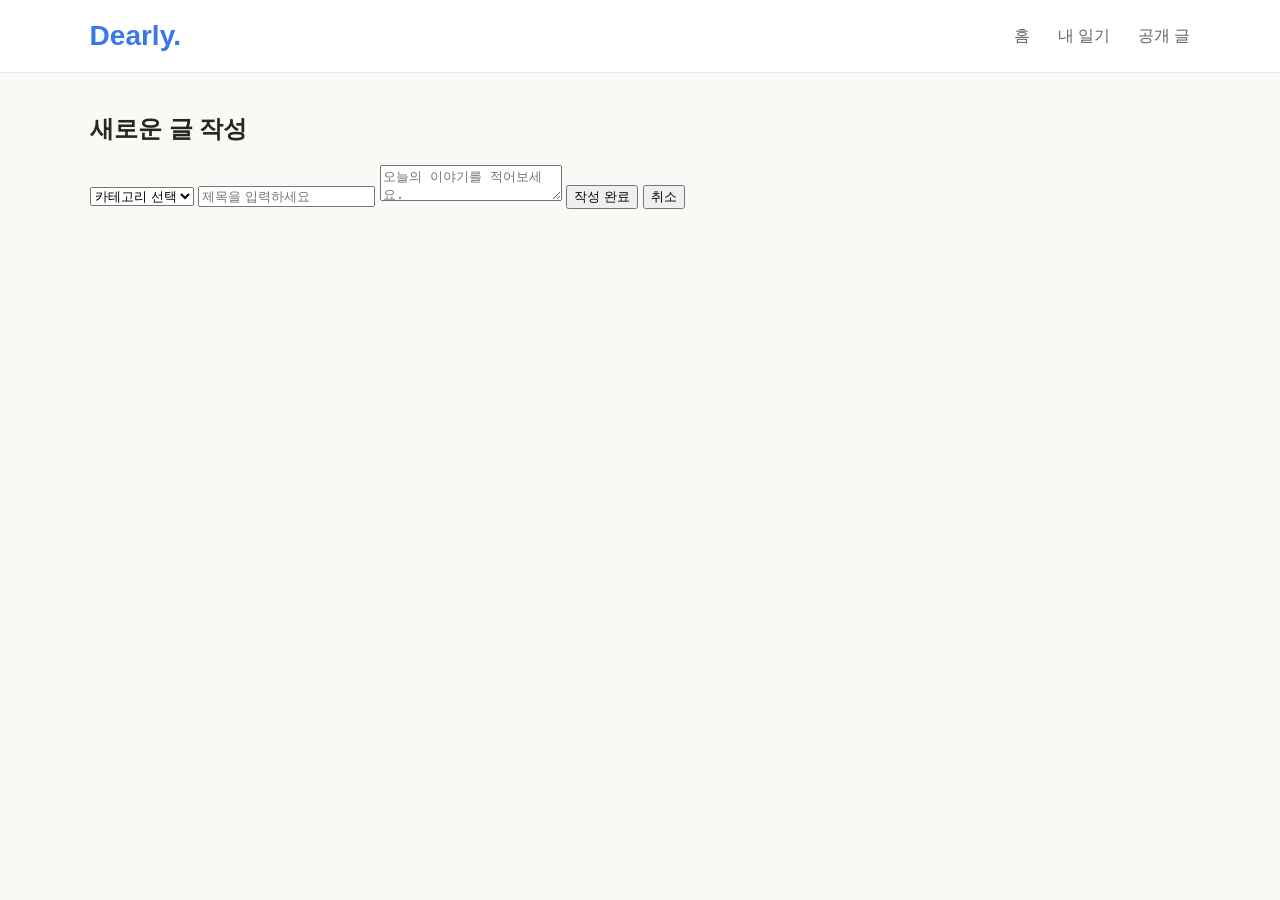
==== write.html @ 4ddaefbc "second commit : write page, file name" ====
<!DOCTYPE html>
<html lang="ko">
<head>
    <meta charset="UTF-8">
    <meta name="viewport" content="width=device-width, initial-scale=1.0">
    <title>Dearly - 글쓰기</title>
    <link rel="stylesheet" href="style.css">
</head>
<body>
    <header class="header">
        <h1 class="logo">Dearly.</h1>
        <nav class="menu">
            <a href="index.html">홈</a>
            <a href="2.html">내 일기</a>
            <a href="3.html">공개 글</a>
        </nav>
    </header>

    <main class="container">
        <section>
            <h2>새로운 글 작성</h2>

            <form id="write-form">
                <select id="category" required>
                    <option value="">카테고리 선택</option>
                    <option value="일상">일상</option>
                    <option value="생각">생각</option>
                    <option value="여행">여행</option>
                </select>

                <input type="text" id="title"
                       placeholder="제목을 입력하세요" required>

                <textarea id="content"
                          placeholder="오늘의 이야기를 적어보세요."
                          required></textarea>

                <button type="submit">작성 완료</button>
                <button type="button"
                        onclick="location.href='index.html'">
                    취소
                </button>
            </form>
        </section>
    </main>

    <script src="script.js" defer></script>
</body>
</html>
---- style.css ----
/* 기본 설정 */
* {
    box-sizing: border-box;
}

body {
    margin: 0;
    font-family: Arial, "Malgun Gothic", sans-serif;
    background-color: #faf9f6;
    color: #252522;
}

/* 상단 메뉴 */
.header {
    display: flex;
    align-items: center;
    justify-content: space-between;
    padding: 20px 7%;
    background-color: white;
    border-bottom: 1px solid #e9e7e0;
}

.logo {
    color: #3978e8;
    margin: 0;
    font-size: 28px;
}

.menu {
    display: flex;
    gap: 28px;
}

.menu a {
    color: #666;
    text-decoration: none;
}

.menu a:hover,
.menu a.active {
    color: #3978e8;
}

/* 버튼 */
.write-button {
    background-color: #3978e8;
    color: white;
    border: none;
    border-radius: 8px;
    padding: 12px 18px;
    cursor: pointer;
}

.write-button:hover {
    background-color: #245fc5;
}

/* 본문 */
.container {
    width: 86%;
    max-width: 1100px;
    margin: 40px auto;
}

/* 소개 영역 */
.hero {
    background-color: #edf4ff;
    border-radius: 14px;
    padding: 45px 35px;
    margin-bottom: 40px;
}

.subtitle {
    color: #3978e8;
    font-size: 12px;
    letter-spacing: 2px;
}

.hero h2 {
    font-size: 32px;
    margin-bottom: 12px;
}

.hero p {
    line-height: 1.7;
}

/* 게시글 제목 영역 */
.section-header {
    display: flex;
    align-items: center;
    justify-content: space-between;
    margin-bottom: 20px;
}

.section-header h2 {
    margin-bottom: 8px;
}

.section-header p {
    color: #777;
    font-size: 14px;
    margin-top: 0;
}

/* 게시글 카드 */
.post-list {
    display: grid;
    grid-template-columns: repeat(3, minmax(0, 1fr));
    gap: 20px;
}

.post-card {
    background-color: white;
    border: 1px solid #e5e7eb;
    border-radius: 10px;
    padding: 24px;
    transition: transform 0.2s;
}

.post-card:hover {
    transform: translateY(-4px);
}

.category {
    color: #3978e8;
    font-size: 12px;
}

.post-card h3 {
    font-size: 19px;
    margin: 18px 0 12px;
}

.post-content {
    color: #666;
    font-size: 14px;
    line-height: 1.7;
}

.post-date {
    color: #999;
    font-size: 12px;
    margin-top: 24px;
}

/* 하단 */
footer {
    text-align: center;
    padding: 30px;
    color: #999;
    font-size: 12px;
}

/* 모바일 화면 */
@media (max-width: 700px) {
    .header {
        flex-wrap: wrap;
        gap: 16px;
    }

    .menu {
        gap: 14px;
    }

    .container {
        width: 90%;
    }

    .hero h2 {
        font-size: 25px;
    }

    .post-list {
        grid-template-columns: 1fr;
    }
}
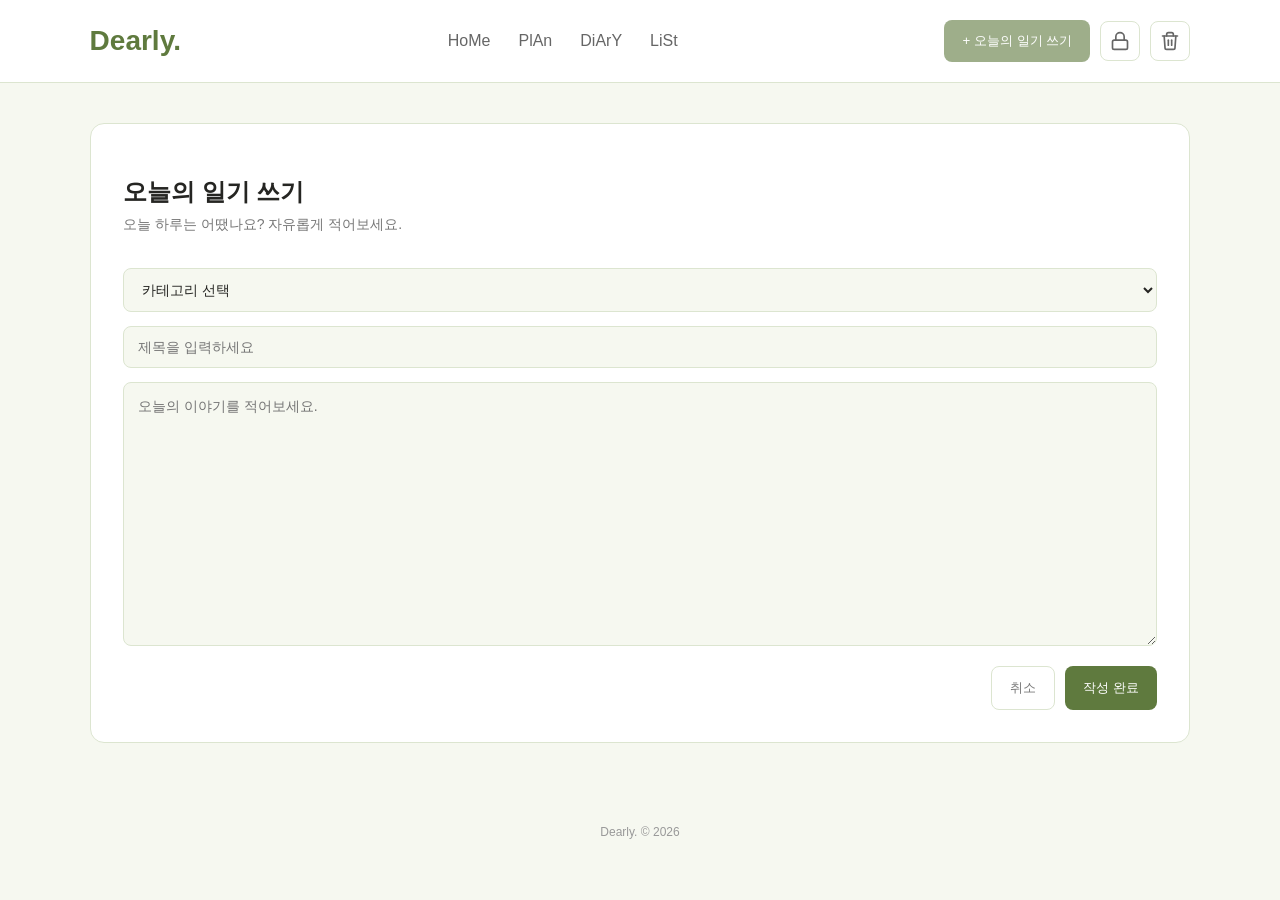
==== commit 5897bf89: "third commit : design, file connect, calender" ====
--- a/write.html
+++ b/write.html
@@ -3,24 +3,988 @@
 <head>
     <meta charset="UTF-8">
     <meta name="viewport" content="width=device-width, initial-scale=1.0">
-    <title>Dearly - 글쓰기</title>
-    <link rel="stylesheet" href="style.css">
+    <title>Dearly - 오늘의 일기 쓰기</title>
+    <style>
+/* 기본 설정 */
+* {
+    box-sizing: border-box;
+}
+
+body {
+    margin: 0;
+    font-family: Arial, "Malgun Gothic", sans-serif;
+    background-color: #f6f8f0;
+    color: #252522;
+}
+
+/* 상단 메뉴 */
+.header {
+    display: flex;
+    align-items: center;
+    justify-content: space-between;
+    padding: 20px 7%;
+    background-color: white;
+    border-bottom: 1px solid #dce5d0;
+}
+
+.logo {
+    color: #5f7a3e;
+    margin: 0;
+    font-size: 28px;
+}
+
+.menu {
+    display: flex;
+    gap: 28px;
+}
+
+.menu a {
+    color: #666;
+    text-decoration: none;
+}
+
+.menu a:hover,
+.menu a.active {
+    color: #5f7a3e;
+}
+
+/* 헤더 오른쪽 액션 영역 (글쓰기 / 비밀일기 / 감정쓰레기통) */
+.header-actions {
+    display: flex;
+    align-items: center;
+    gap: 10px;
+}
+
+/* 버튼 */
+.write-button {
+    background-color: #5f7a3e;
+    color: white;
+    border: none;
+    border-radius: 8px;
+    padding: 12px 18px;
+    cursor: pointer;
+    white-space: nowrap;
+}
+
+.write-button:hover {
+    background-color: #46602b;
+}
+
+/* 아이콘 버튼 (자물쇠 / 쓰레기통) */
+.icon-button {
+    display: flex;
+    align-items: center;
+    justify-content: center;
+    width: 40px;
+    height: 40px;
+    flex-shrink: 0;
+    border: 1px solid #dce5d0;
+    border-radius: 8px;
+    background-color: white;
+    color: #666;
+    cursor: pointer;
+    transition: background-color 0.2s, color 0.2s, border-color 0.2s;
+}
+
+.icon-button:hover {
+    background-color: #eef3e1;
+    border-color: #c3d1a4;
+    color: #5f7a3e;
+}
+
+/* 본문 */
+.container {
+    width: 86%;
+    max-width: 1100px;
+    margin: 40px auto;
+}
+
+/* ===================== 캘린더 영역 ===================== */
+.calendar-section {
+    background-color: white;
+    border: 1px solid #dce5d0;
+    border-radius: 14px;
+    padding: 24px;
+    margin-bottom: 30px;
+}
+
+.calendar-toolbar {
+    display: flex;
+    align-items: center;
+    justify-content: space-between;
+    flex-wrap: wrap;
+    gap: 12px;
+    margin-bottom: 18px;
+}
+
+.calendar-nav {
+    display: flex;
+    align-items: center;
+    gap: 14px;
+}
+
+.cal-arrow {
+    background: none;
+    border: none;
+    font-size: 16px;
+    color: #5f7a3e;
+    cursor: pointer;
+    padding: 4px 10px;
+    border-radius: 6px;
+}
+
+.cal-arrow:hover {
+    background-color: #eef3e1;
+}
+
+.calendar-label {
+    margin: 0;
+    font-size: 17px;
+    min-width: 210px;
+    text-align: center;
+}
+
+.toggle-view-button {
+    background-color: #eef3e1;
+    color: #5f7a3e;
+    border: none;
+    border-radius: 8px;
+    padding: 8px 14px;
+    font-size: 13px;
+    cursor: pointer;
+}
+
+.toggle-view-button:hover {
+    background-color: #dde6c8;
+}
+
+/* 요일 헤더 (주간/월간 공용) */
+.calendar-weekdays {
+    display: grid;
+    grid-template-columns: repeat(7, 1fr);
+    text-align: center;
+    color: #999;
+    font-size: 12px;
+    font-weight: bold;
+    border: 1px solid #ddd9cc;
+    border-bottom: none;
+    background-color: #f3f1ea;
+}
+
+.calendar-weekdays span {
+    padding: 10px 0;
+    border-right: 1px solid #ddd9cc;
+}
+
+.calendar-weekdays span:last-child {
+    border-right: none;
+}
+
+.calendar-weekdays span:first-child {
+    color: #e65050;
+}
+
+.calendar-weekdays span:last-child {
+    color: #5f7a3e;
+}
+
+/* 주간 뷰: 표(table) 모양 - 셀 사이 테두리로 구분 */
+.week-view {
+    display: grid;
+    grid-template-columns: repeat(7, 1fr);
+    border: 1px solid #ddd9cc;
+    border-top: none;
+}
+
+.day-cell {
+    position: relative;
+    display: flex;
+    flex-direction: column;
+    align-items: center;
+    gap: 6px;
+    padding: 16px 0 22px;
+    background-color: white;
+    border-right: 1px solid #ddd9cc;
+    min-height: 76px;
+}
+
+.day-cell:last-child {
+    border-right: none;
+}
+
+.day-cell.today {
+    background-color: #5f7a3e;
+    color: white;
+}
+
+.day-weekday {
+    font-size: 12px;
+    color: #999;
+}
+
+.day-cell.sunday .day-number {
+    color: #e65050;
+}
+
+.day-cell.saturday .day-number {
+    color: #5f7a3e;
+}
+
+.day-number {
+    font-size: 18px;
+    font-weight: bold;
+}
+
+.day-cell.today .day-number {
+    color: white;
+}
+
+.day-dot {
+    position: absolute;
+    bottom: 6px;
+    width: 5px;
+    height: 5px;
+    border-radius: 50%;
+    background-color: #5f7a3e;
+}
+
+.day-cell.today .day-dot {
+    background-color: white;
+}
+
+/* 월간 뷰: 표(table) 모양 - 셀 사이 테두리로 구분 */
+.month-grid {
+    display: grid;
+    grid-template-columns: repeat(7, 1fr);
+    grid-auto-rows: 56px;
+    border: 1px solid #ddd9cc;
+    border-top: none;
+}
+
+.month-cell {
+    position: relative;
+    display: flex;
+    flex-direction: column;
+    align-items: center;
+    justify-content: center;
+    background-color: white;
+    border-right: 1px solid #ddd9cc;
+    border-bottom: 1px solid #ddd9cc;
+    font-size: 13px;
+}
+
+.month-cell:nth-child(7n) {
+    border-right: none;
+}
+
+.month-cell.other-month {
+    color: #ccc;
+    background-color: #f6f8f0;
+}
+
+.month-cell.today {
+    background-color: #5f7a3e;
+    color: white;
+}
+
+.month-cell .day-dot {
+    position: absolute;
+    bottom: 6px;
+    width: 4px;
+    height: 4px;
+    border-radius: 50%;
+    background-color: #5f7a3e;
+}
+
+.month-cell.today .day-dot {
+    background-color: white;
+}
+
+/* 소개 영역 */
+.hero {
+    background-color: #eef3e1;
+    border-radius: 14px;
+    padding: 45px 35px;
+    margin-bottom: 40px;
+}
+
+.subtitle {
+    color: #5f7a3e;
+    font-size: 12px;
+    letter-spacing: 2px;
+}
+
+.hero h2 {
+    font-size: 32px;
+    margin-bottom: 12px;
+}
+
+.hero p {
+    line-height: 1.7;
+}
+
+/* 게시글 제목 영역 */
+.section-header {
+    display: flex;
+    align-items: center;
+    justify-content: space-between;
+    margin-bottom: 20px;
+}
+
+.section-header h2 {
+    margin-bottom: 8px;
+}
+
+.section-header p {
+    color: #777;
+    font-size: 14px;
+    margin-top: 0;
+}
+
+/* 게시글 카드 */
+.post-list {
+    display: grid;
+    grid-template-columns: repeat(3, minmax(0, 1fr));
+    gap: 20px;
+}
+
+.post-card {
+    background-color: white;
+    border: 1px solid #dbe5d2;
+    border-radius: 10px;
+    padding: 24px;
+    transition: transform 0.2s;
+}
+
+.post-card:hover {
+    transform: translateY(-4px);
+}
+
+.category {
+    color: #5f7a3e;
+    font-size: 12px;
+}
+
+.post-card h3 {
+    font-size: 19px;
+    margin: 18px 0 12px;
+}
+
+.post-content {
+    color: #666;
+    font-size: 14px;
+    line-height: 1.7;
+}
+
+.post-date {
+    color: #999;
+    font-size: 12px;
+    margin-top: 24px;
+}
+
+/* 글쓰기 폼 (write.html) */
+.write-section {
+    background-color: white;
+    border: 1px solid #dce5d0;
+    border-radius: 14px;
+    padding: 32px;
+    margin-bottom: 30px;
+}
+
+.write-form {
+    display: flex;
+    flex-direction: column;
+    gap: 14px;
+    margin-top: 10px;
+}
+
+.write-form select,
+.write-form input[type="text"],
+.write-form textarea {
+    width: 100%;
+    padding: 12px 14px;
+    border: 1px solid #dce5d0;
+    border-radius: 8px;
+    font-family: inherit;
+    font-size: 14px;
+    color: #252522;
+    background-color: #f6f8f0;
+}
+
+.write-form select:focus,
+.write-form input[type="text"]:focus,
+.write-form textarea:focus {
+    outline: none;
+    border-color: #5f7a3e;
+    background-color: white;
+}
+
+.write-form textarea {
+    resize: vertical;
+    line-height: 1.7;
+}
+
+.write-form-buttons {
+    display: flex;
+    justify-content: flex-end;
+    gap: 10px;
+    margin-top: 6px;
+}
+
+.cancel-button {
+    background-color: white;
+    color: #777;
+    border: 1px solid #dce5d0;
+    border-radius: 8px;
+    padding: 12px 18px;
+    cursor: pointer;
+}
+
+.cancel-button:hover {
+    background-color: #f6f8f0;
+}
+
+.write-button.active {
+    opacity: 0.6;
+    cursor: default;
+}
+
+/* 준비중 안내 (plan.html 등 스켈레톤 페이지용) */
+.placeholder-box {
+    background-color: white;
+    border: 1px dashed #c3d1a4;
+    border-radius: 14px;
+    padding: 60px 30px;
+    text-align: center;
+    color: #777;
+}
+
+.placeholder-box h2 {
+    color: #5f7a3e;
+    margin-bottom: 10px;
+}
+
+/* 하단 */
+footer {
+    text-align: center;
+    padding: 30px;
+    color: #999;
+    font-size: 12px;
+}
+
+/* 모바일 화면 */
+@media (max-width: 700px) {
+    .header {
+        flex-wrap: wrap;
+        gap: 16px;
+    }
+
+    .menu {
+        gap: 14px;
+    }
+
+    .header-actions {
+        gap: 6px;
+    }
+
+    .container {
+        width: 90%;
+    }
+
+    .hero h2 {
+        font-size: 25px;
+    }
+
+    .post-list {
+        grid-template-columns: 1fr;
+    }
+
+    .calendar-toolbar {
+        justify-content: center;
+    }
+
+    .calendar-label {
+        min-width: auto;
+        font-size: 14px;
+    }
+
+    .day-number {
+        font-size: 14px;
+    }
+
+    .month-cell {
+        height: 40px;
+        font-size: 11px;
+    }
+}
+
+
+/* =====================================================
+   다이어리 페이지 전용 (양피지 / 싸이월드 감성)
+   body.diary-page 안에서만 적용되므로
+   index.html, 3.html, write.html에는 영향 없음
+   ===================================================== */
+
+/* 페이지 전체 배경: 말차색 종이 질감 (이미지 없이 그라디언트로 표현) */
+body.diary-page {
+    font-family: "Gowun Batang", "Nanum Myeongjo", "Malgun Gothic", serif;
+    background-color: #dfe4c4;
+    background-image:
+        radial-gradient(circle at 15% 20%, rgba(255, 255, 255, 0.25), transparent 40%),
+        radial-gradient(circle at 85% 75%, rgba(90, 110, 50, 0.18), transparent 45%),
+        repeating-linear-gradient(
+            0deg,
+            rgba(90, 110, 50, 0.04),
+            rgba(90, 110, 50, 0.04) 2px,
+            transparent 2px,
+            transparent 4px
+        );
+    color: #3c4a28;
+}
+
+/* 헤더는 기존 톤을 유지하되 살짝 말차빛으로 */
+body.diary-page .header {
+    background-color: #f2f5e2;
+    border-bottom: 1px solid #c3cf9c;
+}
+
+body.diary-page .menu a {
+    color: #7c8a5c;
+}
+
+body.diary-page .menu a:hover,
+body.diary-page .menu a.active {
+    color: #5f7a3e;
+}
+
+body.diary-page .write-button {
+    background-color: #5f7a3e;
+}
+
+body.diary-page .write-button:hover {
+    background-color: #46602b;
+}
+
+/* 표지 영역: 양피지 가죽 노트 표지처럼 (베이지 종이색 유지) */
+body.diary-page .diary-cover {
+    background: linear-gradient(135deg, #f7ecd1, #ead9ab);
+    border: 1px solid #c9b07f;
+    border-radius: 10px;
+    box-shadow:
+        inset 0 0 0 6px #fbf6e8,
+        inset 0 0 40px rgba(139, 90, 43, 0.15),
+        0 6px 18px rgba(58, 74, 38, 0.25);
+    position: relative;
+}
+
+/* 표지 모서리 닳은 느낌 */
+body.diary-page .diary-cover::before {
+    content: "";
+    position: absolute;
+    inset: 0;
+    border-radius: 10px;
+    background:
+        radial-gradient(circle at 0% 0%, rgba(139, 90, 43, 0.25), transparent 25%),
+        radial-gradient(circle at 100% 100%, rgba(139, 90, 43, 0.2), transparent 25%);
+    pointer-events: none;
+}
+
+body.diary-page .diary-cover .subtitle {
+    color: #a1712f;
+    letter-spacing: 3px;
+}
+
+body.diary-page .diary-cover h2 {
+    color: #5a4322;
+    font-size: 30px;
+}
+
+body.diary-page .diary-cover p {
+    color: #6f5b3a;
+}
+
+body.diary-page .section-header h2 {
+    color: #3c4a28;
+}
+
+body.diary-page .section-header p,
+body.diary-page #post-count {
+    color: #7c8a5c;
+}
+
+/* 게시글 카드: 양피지 낱장 종이 느낌 + 살짝 비뚤어진 스크랩북 배치 (베이지 종이색 유지) */
+body.diary-page .post-card {
+    background-color: #fdf8ec;
+    background-image: repeating-linear-gradient(
+        0deg,
+        transparent,
+        transparent 27px,
+        rgba(139, 111, 71, 0.08) 28px
+    );
+    border: 1px solid #d8c196;
+    border-radius: 2px;
+    box-shadow:
+        0 2px 4px rgba(74, 58, 36, 0.15),
+        0 10px 16px rgba(74, 58, 36, 0.12);
+    position: relative;
+}
+
+/* 종이 귀퉁이가 살짝 접힌 느낌 (뒤로 보이는 배경은 말차색 페이지) */
+body.diary-page .post-card::after {
+    content: "";
+    position: absolute;
+    right: 0;
+    bottom: 0;
+    width: 22px;
+    height: 22px;
+    background: linear-gradient(135deg, transparent 50%, #dfe4c4 50%);
+    box-shadow: -2px -2px 4px rgba(74, 58, 36, 0.15);
+}
+
+/* 카드마다 번갈아 살짝 기울여 스크랩북처럼 */
+body.diary-page .post-card:nth-child(odd) {
+    transform: rotate(-1deg);
+}
+
+body.diary-page .post-card:nth-child(even) {
+    transform: rotate(1deg);
+}
+
+body.diary-page .post-card:hover {
+    transform: translateY(-4px) rotate(0deg);
+}
+
+body.diary-page .category {
+    color: #a1712f;
+    font-weight: bold;
+}
+
+body.diary-page .post-card h3 {
+    color: #4a3a24;
+}
+
+body.diary-page .post-content {
+    color: #5a4a30;
+}
+
+body.diary-page .post-date {
+    color: #a1916f;
+}
+
+body.diary-page footer {
+    color: #8a9770;
+}
+
+</style>
+    <script>
+const posts = [
+    {
+        id: 1,
+        category: "일상",
+        title: "오늘의 노을이 정말 예뻤다",
+        content: "하루가 끝나가는 시간이 이렇게 아름다울 줄이야. 오랜만에 마음이 편안해졌다.",
+        date: "2026.10.25"
+    },
+    {
+        id: 2,
+        category: "생각",
+        title: "새로운 시작을 준비하며",
+        content: "지금까지 해온 것들을 돌아보며 앞으로 더 좋은 방향으로 나아가고 싶다.",
+        date: "2026.10.24"
+    },
+    {
+        id: 3,
+        category: "여행",
+        title: "주말에 다녀온 작은 여행",
+        content: "맑은 공기와 푸른 나무 덕분에 일상의 스트레스를 잠시 잊을 수 있었다.",
+        date: "2026.10.22"
+    }
+];
+
+// HTML 요소 선택
+const postList = document.querySelector("#post-list");
+const postCount = document.querySelector("#post-count");
+
+// 게시글 영역이 있는 페이지(index.html, list.html 등)에서만 실행
+if (postList) {
+    if (postCount) {
+        // 게시글 개수 표시
+        postCount.textContent = `총 ${posts.length}개의 글`;
+    }
+
+    // 게시글 카드 생성
+    posts.forEach(function(post) {
+        // 카드 요소 생성
+        const card = document.createElement("article");
+        card.className = "post-card";
+
+        // 카테고리
+        const category = document.createElement("span");
+        category.className = "category";
+        category.textContent = post.category;
+
+        // 제목
+        const title = document.createElement("h3");
+        title.textContent = post.title;
+
+        // 본문
+        const content = document.createElement("p");
+        content.className = "post-content";
+        content.textContent = post.content;
+
+        // 작성일
+        const date = document.createElement("p");
+        date.className = "post-date";
+        date.textContent = post.date;
+
+        // 카드에 요소 추가
+        card.append(category, title, content, date);
+
+        // 게시글 목록에 카드 추가
+        postList.appendChild(card);
+    });
+}
+
+
+// 글쓰기 페이지
+const writeForm = document.querySelector("#write-form");
+
+if (writeForm) {
+    writeForm.addEventListener("submit", function(event) {
+        event.preventDefault();
+
+        const newPost = {
+            id: Date.now(),
+            category: document.querySelector("#category").value,
+            title: document.querySelector("#title").value,
+            content: document.querySelector("#content").value,
+            date: new Date().toLocaleDateString("ko-KR")
+        };
+
+        posts.push(newPost);
+
+        localStorage.setItem("posts", JSON.stringify(posts));
+
+        alert("글이 등록되었습니다!");
+
+        location.href = "index.html";
+    });
+}
+
+
+// ===================== 캘린더 (주간 / 월간) =====================
+const weekView = document.querySelector("#weekView");
+const monthView = document.querySelector("#monthView");
+const monthGrid = document.querySelector("#monthGrid");
+const calendarLabel = document.querySelector("#calendarLabel");
+const prevBtn = document.querySelector("#prevBtn");
+const nextBtn = document.querySelector("#nextBtn");
+const toggleViewBtn = document.querySelector("#toggleViewBtn");
+
+// 캘린더 요소가 있는 페이지(메인 페이지)에서만 실행
+if (weekView && monthView && monthGrid && calendarLabel && prevBtn && nextBtn && toggleViewBtn) {
+
+    const weekdayNames = ["일", "월", "화", "수", "목", "금", "토"];
+
+    let viewMode = "week";          // "week" | "month"
+    let currentDate = new Date();   // 현재 보고 있는 기준 날짜
+
+    // 날짜 비교 (연/월/일만)
+    function isSameDate(a, b) {
+        return a.getFullYear() === b.getFullYear() &&
+               a.getMonth() === b.getMonth() &&
+               a.getDate() === b.getDate();
+    }
+
+    // posts 배열의 date("2026.10.25")와 비교해서 해당 날짜에 글이 있는지 확인
+    function hasPostOn(date) {
+        return posts.some(function(post) {
+            const parts = post.date.split(".").map(Number);
+            if (parts.length < 3) return false;
+            const postDate = new Date(parts[0], parts[1] - 1, parts[2]);
+            return isSameDate(postDate, date);
+        });
+    }
+
+    // 해당 날짜가 속한 주의 일요일 반환
+    function getWeekStart(date) {
+        const d = new Date(date);
+        d.setHours(0, 0, 0, 0);
+        d.setDate(d.getDate() - d.getDay());
+        return d;
+    }
+
+    // 주간 캘린더 렌더링
+    function renderWeekView() {
+        const weekStart = getWeekStart(currentDate);
+        const today = new Date();
+
+        weekView.innerHTML = "";
+
+        for (let i = 0; i < 7; i++) {
+            const day = new Date(weekStart);
+            day.setDate(weekStart.getDate() + i);
+
+            const dayEl = document.createElement("div");
+            dayEl.className = "day-cell";
+            if (isSameDate(day, today)) dayEl.classList.add("today");
+            if (day.getDay() === 0) dayEl.classList.add("sunday");
+            if (day.getDay() === 6) dayEl.classList.add("saturday");
+
+            const numEl = document.createElement("span");
+            numEl.className = "day-number";
+            numEl.textContent = day.getDate();
+
+            dayEl.append(numEl);
+
+            if (hasPostOn(day)) {
+                const dot = document.createElement("span");
+                dot.className = "day-dot";
+                dayEl.appendChild(dot);
+            }
+
+            weekView.appendChild(dayEl);
+        }
+
+        const weekEnd = new Date(weekStart);
+        weekEnd.setDate(weekStart.getDate() + 6);
+
+        calendarLabel.textContent =
+            `${weekStart.getFullYear()}년 ${weekStart.getMonth() + 1}월 ${weekStart.getDate()}일 - ${weekEnd.getMonth() + 1}월 ${weekEnd.getDate()}일`;
+    }
+
+    // 월간 캘린더 렌더링 (6주 = 42칸 고정)
+    function renderMonthView() {
+        const year = currentDate.getFullYear();
+        const month = currentDate.getMonth();
+        const today = new Date();
+
+        const firstDay = new Date(year, month, 1);
+        const startDate = getWeekStart(firstDay);
+
+        monthGrid.innerHTML = "";
+
+        for (let i = 0; i < 42; i++) {
+            const day = new Date(startDate);
+            day.setDate(startDate.getDate() + i);
+
+            const dayEl = document.createElement("div");
+            dayEl.className = "month-cell";
+            if (day.getMonth() !== month) dayEl.classList.add("other-month");
+            if (isSameDate(day, today)) dayEl.classList.add("today");
+
+            const numEl = document.createElement("span");
+            numEl.className = "day-number";
+            numEl.textContent = day.getDate();
+            dayEl.appendChild(numEl);
+
+            if (hasPostOn(day)) {
+                const dot = document.createElement("span");
+                dot.className = "day-dot";
+                dayEl.appendChild(dot);
+            }
+
+            monthGrid.appendChild(dayEl);
+        }
+
+        calendarLabel.textContent = `${year}년 ${month + 1}월`;
+    }
+
+    // 현재 viewMode에 맞게 화면 갱신
+    function render() {
+        if (viewMode === "week") {
+            weekView.style.display = "grid";
+            monthView.style.display = "none";
+            renderWeekView();
+        } else {
+            weekView.style.display = "none";
+            monthView.style.display = "block";
+            renderMonthView();
+        }
+    }
+
+    // 이전 버튼: 주간이면 -7일, 월간이면 -1달
+    prevBtn.addEventListener("click", function() {
+        if (viewMode === "week") {
+            currentDate.setDate(currentDate.getDate() - 7);
+        } else {
+            currentDate.setMonth(currentDate.getMonth() - 1);
+        }
+        render();
+    });
+
+    // 다음 버튼: 주간이면 +7일, 월간이면 +1달
+    nextBtn.addEventListener("click", function() {
+        if (viewMode === "week") {
+            currentDate.setDate(currentDate.getDate() + 7);
+        } else {
+            currentDate.setMonth(currentDate.getMonth() + 1);
+        }
+        render();
+    });
+
+    // 주간 <-> 월간 전환 버튼
+    toggleViewBtn.addEventListener("click", function() {
+        viewMode = (viewMode === "week") ? "month" : "week";
+        toggleViewBtn.textContent = (viewMode === "week") ? "월간 보기" : "주간 보기";
+        render();
+    });
+
+    render();
+}
+
+</script>
 </head>
 <body>
     <header class="header">
         <h1 class="logo">Dearly.</h1>
+
         <nav class="menu">
-            <a href="index.html">홈</a>
-            <a href="2.html">내 일기</a>
-            <a href="3.html">공개 글</a>
+            <a href="index.html">HoMe</a>
+            <a href="plan.html">PlAn</a>
+            <a href="diary.html">DiArY</a>
+            <a href="list.html">LiSt</a>
         </nav>
+
+        <div class="header-actions">
+            <button class="write-button active" disabled>
+                + 오늘의 일기 쓰기
+            </button>
+
+            <button class="icon-button" title="비밀 일기"
+                    onclick="location.href='secretdiary.html'">
+                <svg xmlns="http://www.w3.org/2000/svg" width="20" height="20" viewBox="0 0 24 24"
+                     fill="none" stroke="currentColor" stroke-width="2"
+                     stroke-linecap="round" stroke-linejoin="round">
+                    <rect x="3" y="11" width="18" height="11" rx="2" ry="2"></rect>
+                    <path d="M7 11V7a5 5 0 0 1 10 0v4"></path>
+                </svg>
+            </button>
+
+            <button class="icon-button" title="감정 쓰레기통"
+                    onclick="location.href='trash.html'">
+                <svg xmlns="http://www.w3.org/2000/svg" width="20" height="20" viewBox="0 0 24 24"
+                     fill="none" stroke="currentColor" stroke-width="2"
+                     stroke-linecap="round" stroke-linejoin="round">
+                    <polyline points="3 6 5 6 21 6"></polyline>
+                    <path d="M19 6l-1 14a2 2 0 0 1-2 2H8a2 2 0 0 1-2-2L5 6m3 0V4a2 2 0 0 1 2-2h4a2 2 0 0 1 2 2v2"></path>
+                    <line x1="10" y1="11" x2="10" y2="17"></line>
+                    <line x1="14" y1="11" x2="14" y2="17"></line>
+                </svg>
+            </button>
+        </div>
     </header>
 
     <main class="container">
-        <section>
-            <h2>새로운 글 작성</h2>
-
-            <form id="write-form">
+        <section class="write-section">
+            <div class="section-header">
+                <div>
+                    <h2>오늘의 일기 쓰기</h2>
+                    <p>오늘 하루는 어땠나요? 자유롭게 적어보세요.</p>
+                </div>
+            </div>
+
+            <form id="write-form" class="write-form">
                 <select id="category" required>
                     <option value="">카테고리 선택</option>
                     <option value="일상">일상</option>
@@ -31,19 +995,23 @@
                 <input type="text" id="title"
                        placeholder="제목을 입력하세요" required>
 
-                <textarea id="content"
+                <textarea id="content" rows="10"
                           placeholder="오늘의 이야기를 적어보세요."
                           required></textarea>
 
-                <button type="submit">작성 완료</button>
-                <button type="button"
-                        onclick="location.href='index.html'">
-                    취소
-                </button>
+                <div class="write-form-buttons">
+                    <button type="button" class="cancel-button"
+                            onclick="location.href='index.html'">
+                        취소
+                    </button>
+                    <button type="submit" class="write-button">작성 완료</button>
+                </div>
             </form>
         </section>
     </main>
 
-    <script src="script.js" defer></script>
+    <footer>
+        <p>Dearly. &copy; 2026</p>
+    </footer>
 </body>
 </html>
